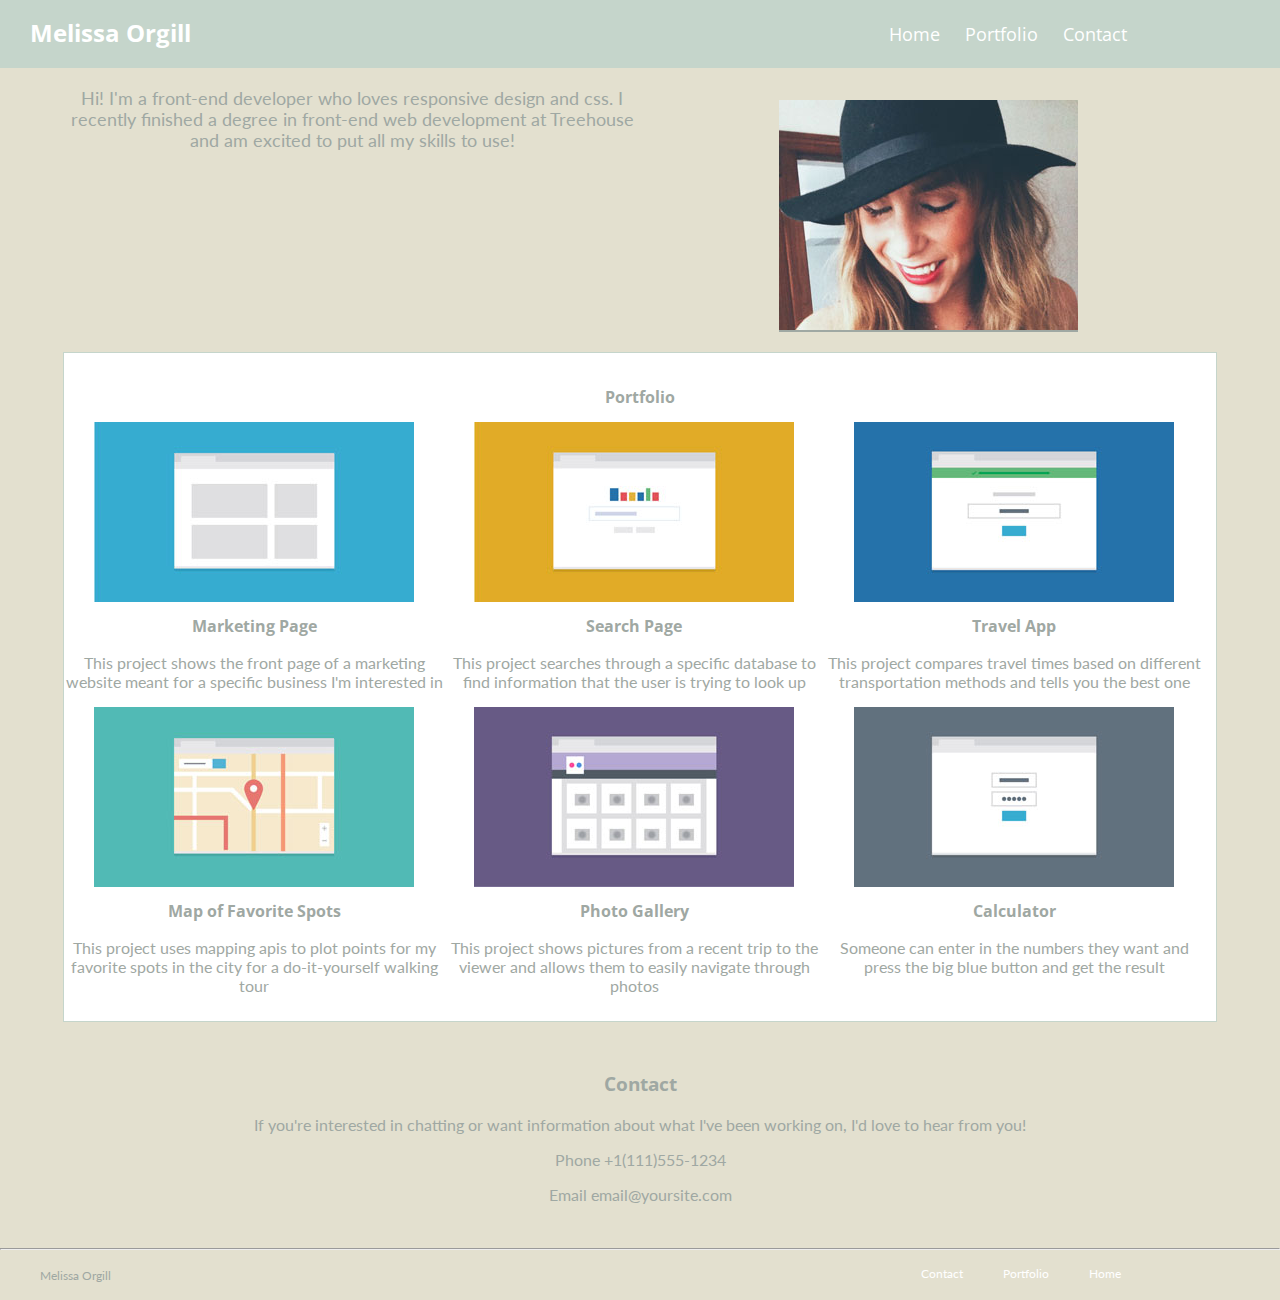
==== index.html @ c7a726c8 "/Users/melissaorgill/Desktop/responsive_layout_v2/index.html" ====
<!DOCTYPE html>
<html>
<head>
    <meta name="viewport" content="width=device-width, intial scale=1.0"/>
    <title>Melissa |Portfolio</title>
    <link href="normalize.css" rel="stylesheet">
    <link href="style.css" rel="stylesheet">
    <link href='https://fonts.googleapis.com/css?family=Open+Sans' rel='stylesheet' type='text/css'>
    <link href='https://fonts.googleapis.com/css?family=Lato' rel='stylesheet' type='text/css'>
</head>
<body>
    <header class="main-header clearfix">
        <div class="container clearfix">
            <h1 class="name-1">Melissa Orgill</h1>
            <ul class="main-nav">
                <li><a href="index.html">Home</a></li>
                <li><a href="portfolio.html">Portfolio</a></li>
                <li><a href="contact.html">Contact</a></li>
            </ul>
        </div>
    </header>
    <div class="primary clearfix">
        <div class="profile clearfix"><img alt="Portfolio Pic" class=
        "profile-photo" src="img/meresized.jpg"></div>
        <div class="about-p">
            <p>Hi! I'm a front-end developer who loves responsive design and
            css. I recently finished a degree in front-end web development at
            Treehouse and am excited to put all my skills to use!</p>
        </div>
    </div>
    <div class="portfolio clearfix">
        <h2>Portfolio</h2>
        <div class="box-1">
            <img alt="Portfolio Pic" class="photos" src=
            "img/portfolio-1resized.jpg">
            <h2>Marketing Page</h2>
            <p class="info">This project shows the front page of a marketing website meant
            for a specific business I'm interested in</p>
        </div>
        <div class="box-2">
            <img alt="Portfolio Pic" class="photos" src=
            "img/portfolio-2resized.jpg">
            <h2>Search Page</h2>
            <p class="info">This project searches through a specific database to find
            information that the user is trying to look up</p>
        </div>
        <div class="box-3">
            <img alt="Portfolio Pic" class="photos" src=
            "img/portfolio-3resized.jpg">

            <h2>Travel App</h2>
            <p class="info">This project compares travel times based on different
            transportation methods and tells you the best one</p>
        </div>
        <div class="box-4">
            <img alt="Portfolio Pic" class="photos" src=
            "img/portfolio-6resized.jpg">
            <h2>Map of Favorite Spots</h2>
            <p class="info">This project uses mapping apis to plot points for my favorite
            spots in the city for a do-it-yourself walking tour</p>
        </div>
        <div class="box-5">
            <img alt="Portfolio Pic" class="photos" src=
            "img/portfolio-5resized.jpg">
            <h2>Photo Gallery</h2>
            <p class="info">This project shows pictures from a recent trip to the viewer and
            allows them to easily navigate through photos</p>
        </div>
        <div class="box-6">
            <img alt="Portfolio Pic" class="photos" src=
            "img/portfolio-4resized.jpg">
            <h2>Calculator</h2>
            <p class="info">Someone can enter in the numbers they want and press the big
            blue button and get the result</p>
        </div>
    </div>
    <div class="contact clearfix">
        <h3>Contact</h3>
        <p>If you're interested in chatting or want information about what I've
        been working on, I'd love to hear from you!</p>
        <p>Phone +1(111)555-1234</p>
        <p>Email email@yoursite.com</p>
    </div>
    <hr>
    <div class="main-footer clearfix">
        <footer>
            <ul>
                <li class="name-2">Melissa Orgill</li>
                <li class="top"><a href="#Top">BACK TO TOP</a></li>
                <li class="links"><a href="index.html">Home</a></li>
                <li class="links"><a href="portfolio.html">Portfolio</a></li>
                <li class="links"><a href="contact.html">Contact</a></li>
            </ul>
        </footer>
    </div>
</body>
</html>
---- style.css ----
/*Main Styles*/

body{
	background-color:#e3e0cf;
	
}

/*Navigation*/


/*Base Layout Styles*/

.name-1{
	text-align:center;
	font-size:1.5em;
	font-family: 'Open Sans', sans-serif;
	color:#fff;
	
}

	

.main-nav li{
	text-align: center;
	list-style: none;
	font-size: 1em;
	color:#fff;
	margin-top:6px;
	margin-bottom: 6px;
	font-family: 'Open Sans', sans-serif;
	
}

.main-nav{
	padding:0;
}
h2{
	font-size:1em;
	color:#9fa8a3;
}
h2,h3{
	text-align:center;
	font-family: 'Open Sans', sans-serif;
}

p{
	text-align: center;
	font-family: 'Lato', sans-serif;

}

.info{
	max-width:400px;
}

a:link,a:visited{
		text-decoration: none;
		color:#fff;

}

.about-p{
	color:#9fa8a3;
}

.profile-photo{
	display:block;
	margin-left: auto;
	margin-right: auto;
	padding-top: 30px;
	border-bottom:2px solid #9fa8a3;
}
.about-me{
	color:#9fa8a3;
	padding-bottom: 10px;
}

.portfolio{
	background-color: #fff;
	padding-top: 20px;
	padding-bottom: 10px;
	color:#9fa8a3;
	border:1px solid #c5d5cb;
}
.photos{
	display:block;
	margin-left: auto;
	margin-right: auto;
	
}
.contact{
	padding-top: 30px;
	padding-bottom: 20px;
	color:#9fa8a3;
}
.main-footer li{
	display: inline-block;
	list-style: none;
	font-family: 'Lato', sans-serif;
	font-size: 12px;
	margin-right: 40px;
	color:#9fa8a3;

	
}
.top{
	float: right;
}

.links{
	visibility:hidden;
}

/*media queries*/
@media(min-width:768px){

	.clearfix::after{
  content:"";
  display:table;
  clear:both;
}
	
	.about-p{
		font-size: 1.1em;
		
	}
	.container{
		display:table;
		margin:0 auto;

	}
	.main-nav li{
		display:inline;
		margin-right: 25px;
		font-size: 1.1em;
	}

	.profile{
		width:50%;
		float:right;
		padding-bottom: 20px;
	}
	.about-p{
		width:50%;
		float:left;
				
	}
	.portfolio,.contact,.primary{
		max-width:700px;
		margin:0 auto;

	}

	.box-1,.box-3,.box-5{
		width:50%;
		float:left;
		
	}
	.box-2,.box-4,.box-6{
		width:50%;
		float:right;

	}
	.top{
		visibility:hidden;

	}
	.name-2{
		width:275px;
	}
	.links{
		visibility: visible;
		float:right;
		
	}
}
	@media(min-width:1024px){

	body{
		padding-top: 70px;
	}

	.main-header {
      display: inline-block;
     background-color: #c5d5cb;
	position:fixed;
	top:0;
      width: 100%;
    }
    
    .container {
      margin: 0;
      width: 90%;

    }
    
    .name-1 {
      float: left;
      text-align: left;
      margin-left: 30px;
    }
    
    .main-nav {
      float: right;
      position: relative;
    }
    
    .main-nav li {
      float: left;
    }
	.profile-photo{
		max-width: 300px;
	}
	
	.portfolio,.contact,.primary{
			width:90%;
			max-width: 1300px;

		}

		.box-1,.box-2,.box-3{
			width:33%;
			float:left;
		}
		.box-4,.box-5,.box-6{
			width:33%;
			float:left;
		}


		.links{
			float:right;
		}
	}
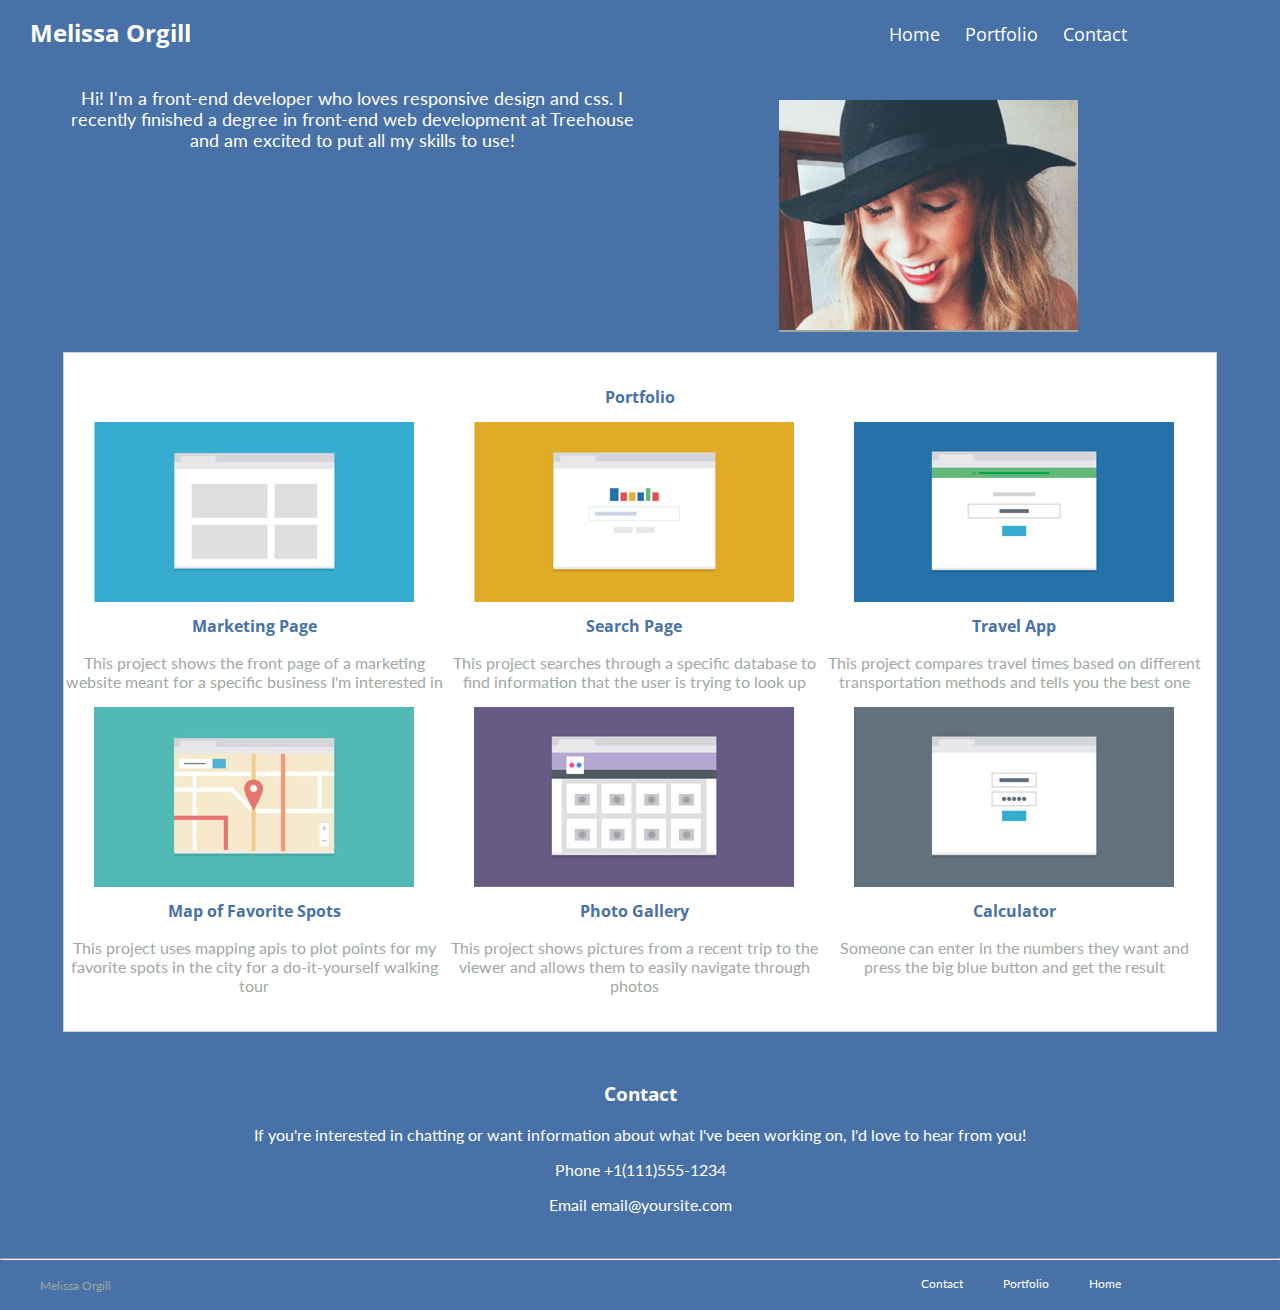
==== commit 696f47dd: "sass project" ====
--- a/index.html
+++ b/index.html
@@ -3,8 +3,8 @@
 <head>
     <meta name="viewport" content="width=device-width, intial scale=1.0"/>
     <title>Melissa |Portfolio</title>
-    <link href="normalize.css" rel="stylesheet">
-    <link href="style.css" rel="stylesheet">
+    <link href="css/normalize.css" rel="stylesheet">
+    <link href="css/application.css" rel="stylesheet">
     <link href='https://fonts.googleapis.com/css?family=Open+Sans' rel='stylesheet' type='text/css'>
     <link href='https://fonts.googleapis.com/css?family=Lato' rel='stylesheet' type='text/css'>
 </head>
--- a/css/application.css
+++ b/css/application.css
@@ -0,0 +1,187 @@
+body {
+  background-color: #4871A7; }
+  @media (min-width: 1024px) {
+    body {
+      padding-top: 70px; } }
+
+@media (min-width: 768px) {
+  .clearfix::after {
+    content: "";
+    display: table;
+    clear: both; } }
+
+h2 {
+  font-size: 1em;
+  color: #4871A7; }
+
+h2, h3 {
+  font-family: "Open Sans", sans-serif; }
+
+p {
+  font-family: "Lato", sans-serif; }
+
+.info {
+  max-width: 400px; }
+
+a:link, a:visited {
+  text-decoration: none;
+  color: #fff; }
+
+@media (min-width: 1024px) {
+  .profile-photo {
+    max-width: 300px; } }
+
+.about-p {
+  color: #fff; }
+  @media (min-width: 768px) {
+    .about-p {
+      font-size: 1.1em;
+      width: 50%;
+      float: left; } }
+
+.about-me {
+  color: #fff; }
+
+@media (min-width: 768px) {
+  .profile {
+    width: 50%;
+    float: right; } }
+
+@media (min-width: 768px) {
+  .portfolio, .contact, .primary {
+    max-width: 700px;
+    margin: 0 auto; } }
+@media (min-width: 1024px) {
+  .portfolio, .contact, .primary {
+    width: 90%;
+    max-width: 1300px; } }
+
+@media (min-width: 768px) {
+  .container {
+    display: table;
+    margin: 0 auto; } }
+@media (min-width: 1024px) {
+  .container {
+    margin: 0;
+    width: 90%; } }
+
+@media (min-width: 768px) {
+  .box-1, .box-3, .box-5 {
+    width: 50%;
+    float: left; } }
+
+@media (min-width: 768px) {
+  .box-2, .box-4, .box-6 {
+    width: 50%;
+    float: right; } }
+
+@media (min-width: 1024px) {
+  .box-1, .box-2, .box-3 {
+    width: 33%;
+    float: left; } }
+
+@media (min-width: 1024px) {
+  .box-4, .box-5, .box-6 {
+    width: 33%;
+    float: left; } }
+
+.portfolio {
+  background-color: #fff;
+  padding-top: 20px;
+  color: #9fa8a3;
+  border: 1px solid #c5d5cb; }
+
+.contact {
+  padding-top: 30px;
+  color: #fff; }
+
+@media (min-width: 1024px) {
+  .main-header {
+    display: inline-block;
+    background-color: #4871A7;
+    position: fixed;
+    top: 0;
+    width: 100%; } }
+
+@media (min-width: 1024px) {
+  .name-1 {
+    float: left;
+    text-align: left;
+    margin-left: 30px; } }
+
+.main-nav li {
+  text-align: center;
+  list-style: none;
+  font-size: 1em;
+  color: #fff;
+  margin-top: 6px;
+  margin-bottom: 6px;
+  font-family: 'Open Sans', sans-serif; }
+  @media (min-width: 768px) {
+    .main-nav li {
+      display: inline;
+      margin-right: 25px;
+      font-size: 1.1em; } }
+  @media (min-width: 1024px) {
+    .main-nav li {
+      float: left; } }
+
+.main-nav {
+  padding: 0; }
+  @media (min-width: 1024px) {
+    .main-nav {
+      float: right;
+      position: relative; } }
+
+.name-1 {
+  text-align: center;
+  font-size: 1.5em;
+  font-family: 'Open Sans', sans-serif;
+  color: #fff; }
+
+.profile-photo {
+  display: block;
+  margin-left: auto;
+  margin-right: auto;
+  padding-top: 30px;
+  border-bottom: 2px solid #9fa8a3; }
+
+.photos {
+  display: block;
+  margin-left: auto;
+  margin-right: auto; }
+
+.main-footer li {
+  display: inline-block;
+  list-style: none;
+  font-family: 'Lato', sans-serif;
+  font-size: 12px;
+  margin-right: 40px;
+  color: #9fa8a3; }
+
+@incude mobile {
+  .name-2 {
+    width: 275px; } }
+.links {
+  visibility: hidden; }
+  @media (min-width: 768px) {
+    .links {
+      visibility: visible;
+      float: right; } }
+  @media (min-width: 1024px) {
+    .links {
+      float: right; } }
+
+.top {
+  float: right; }
+  @media (min-width: 768px) {
+    .top {
+      visibility: hidden; } }
+
+h2, h3, p {
+  text-align: center; }
+
+.about-me, .profile, .portfolio, .contact {
+  padding-bottom: 20px; }
+
+/*# sourceMappingURL=application.css.map */
